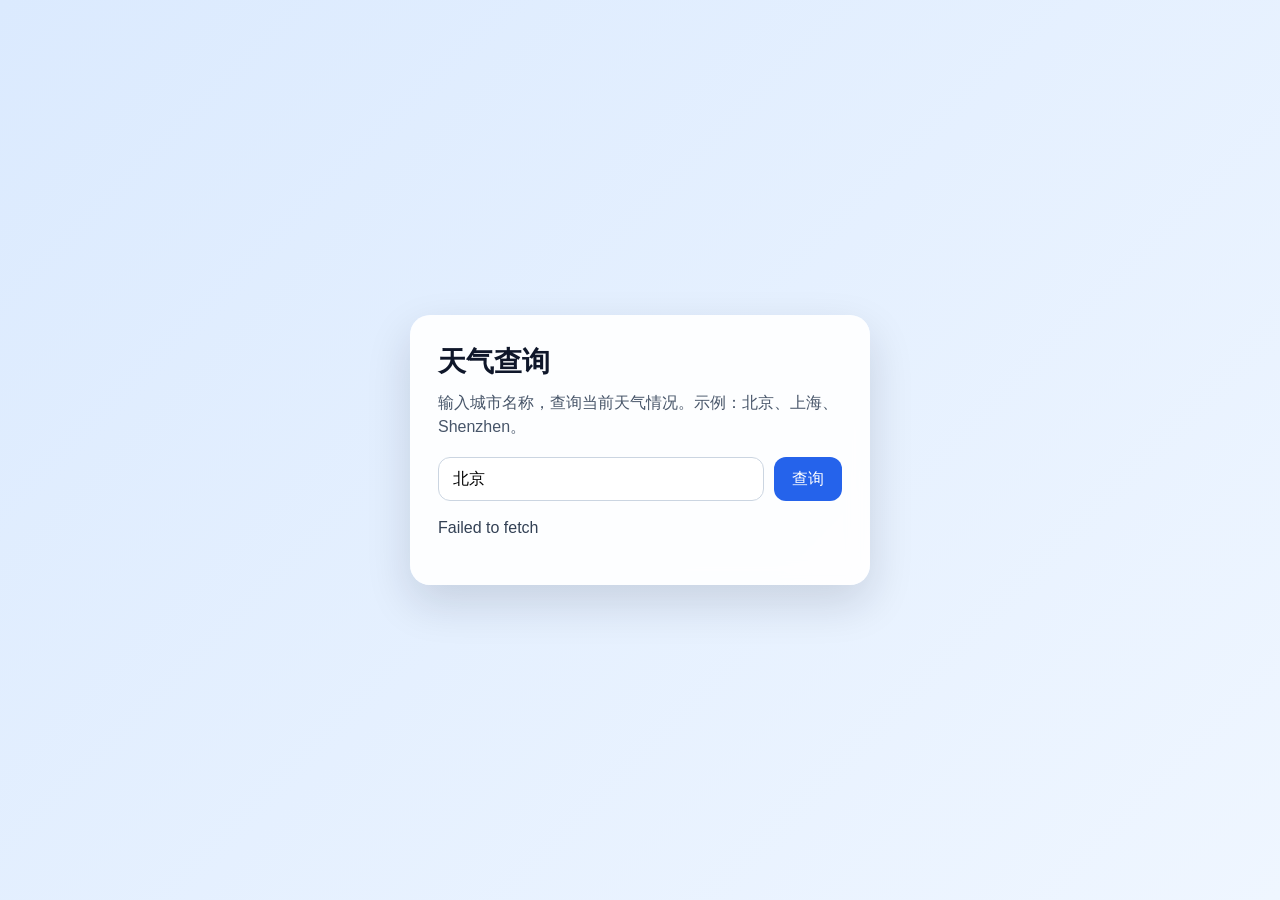
==== weather.html @ c6b2685c "feat: 查询天气HTML Co-authored-by: traeagent <traeagent@users.noreply.github.com>" ====
<!DOCTYPE html>
<html lang="zh-CN">
<head>
  <meta charset="UTF-8" />
  <meta name="viewport" content="width=device-width, initial-scale=1.0" />
  <title>天气查询</title>
  <style>
    :root {
      color-scheme: light;
      font-family: Arial, sans-serif;
    }

    * {
      box-sizing: border-box;
    }

    body {
      margin: 0;
      min-height: 100vh;
      display: flex;
      align-items: center;
      justify-content: center;
      background: linear-gradient(135deg, #dbeafe, #eff6ff);
      color: #0f172a;
    }

    .card {
      width: min(92vw, 460px);
      padding: 28px;
      border-radius: 20px;
      background: rgba(255, 255, 255, 0.92);
      box-shadow: 0 18px 45px rgba(15, 23, 42, 0.14);
      backdrop-filter: blur(10px);
    }

    h1 {
      margin: 0 0 10px;
      font-size: 28px;
    }

    p {
      margin: 0 0 18px;
      color: #475569;
      line-height: 1.5;
    }

    .search {
      display: flex;
      gap: 10px;
      margin-bottom: 18px;
    }

    input {
      flex: 1;
      padding: 12px 14px;
      border: 1px solid #cbd5e1;
      border-radius: 12px;
      font-size: 16px;
      outline: none;
    }

    input:focus {
      border-color: #2563eb;
      box-shadow: 0 0 0 4px rgba(37, 99, 235, 0.12);
    }

    button {
      border: none;
      border-radius: 12px;
      padding: 0 18px;
      background: #2563eb;
      color: #fff;
      font-size: 16px;
      cursor: pointer;
    }

    button:hover {
      background: #1d4ed8;
    }

    .status {
      min-height: 24px;
      margin-bottom: 14px;
      color: #334155;
    }

    .result {
      display: none;
      padding: 18px;
      border-radius: 16px;
      background: #f8fafc;
      border: 1px solid #e2e8f0;
    }

    .result.show {
      display: block;
    }

    .city {
      font-size: 22px;
      font-weight: 700;
      margin-bottom: 6px;
    }

    .weather {
      font-size: 18px;
      margin-bottom: 14px;
      color: #1d4ed8;
    }

    .meta {
      display: grid;
      grid-template-columns: repeat(2, minmax(0, 1fr));
      gap: 12px;
    }

    .meta-item {
      padding: 12px;
      border-radius: 12px;
      background: #fff;
      border: 1px solid #e2e8f0;
    }

    .label {
      font-size: 13px;
      color: #64748b;
      margin-bottom: 6px;
    }

    .value {
      font-size: 20px;
      font-weight: 700;
    }
  </style>
</head>
<body>
  <div class="card">
    <h1>天气查询</h1>
    <p>输入城市名称，查询当前天气情况。示例：北京、上海、Shenzhen。</p>

    <div class="search">
      <input id="cityInput" type="text" placeholder="请输入城市名" value="北京" />
      <button id="searchButton" type="button">查询</button>
    </div>

    <div class="status" id="status">准备查询...</div>

    <div class="result" id="result">
      <div class="city" id="cityName"></div>
      <div class="weather" id="weatherText"></div>
      <div class="meta">
        <div class="meta-item">
          <div class="label">当前温度</div>
          <div class="value" id="temperature"></div>
        </div>
        <div class="meta-item">
          <div class="label">体感/湿度</div>
          <div class="value" id="humidity"></div>
        </div>
        <div class="meta-item">
          <div class="label">风速</div>
          <div class="value" id="windSpeed"></div>
        </div>
        <div class="meta-item">
          <div class="label">更新时间</div>
          <div class="value" id="updateTime" style="font-size: 14px;"></div>
        </div>
      </div>
    </div>
  </div>

  <script>
    const statusEl = document.getElementById("status");
    const resultEl = document.getElementById("result");
    const cityInput = document.getElementById("cityInput");
    const searchButton = document.getElementById("searchButton");

    const weatherCodeMap = {
      0: "晴朗",
      1: "大部晴朗",
      2: "局部多云",
      3: "阴天",
      45: "有雾",
      48: "雾凇",
      51: "小毛毛雨",
      53: "毛毛雨",
      55: "强毛毛雨",
      61: "小雨",
      63: "中雨",
      65: "大雨",
      71: "小雪",
      73: "中雪",
      75: "大雪",
      80: "小阵雨",
      81: "中阵雨",
      82: "强阵雨",
      95: "雷暴"
    };

    async function fetchWeather() {
      const city = cityInput.value.trim();
      if (!city) {
        statusEl.textContent = "请输入城市名称";
        resultEl.classList.remove("show");
        return;
      }

      statusEl.textContent = "查询中...";
      resultEl.classList.remove("show");

      try {
        const geoResponse = await fetch(
          `https://geocoding-api.open-meteo.com/v1/search?name=${encodeURIComponent(city)}&count=1&language=zh&format=json`
        );
        const geoData = await geoResponse.json();

        if (!geoData.results || !geoData.results.length) {
          throw new Error("未找到该城市，请换个名称试试。");
        }

        const place = geoData.results[0];
        const weatherResponse = await fetch(
          `https://api.open-meteo.com/v1/forecast?latitude=${place.latitude}&longitude=${place.longitude}&current=temperature_2m,relative_humidity_2m,weather_code,wind_speed_10m&timezone=auto`
        );
        const weatherData = await weatherResponse.json();
        const current = weatherData.current;

        document.getElementById("cityName").textContent =
          `${place.name}${place.country ? "，" + place.country : ""}`;
        document.getElementById("weatherText").textContent =
          weatherCodeMap[current.weather_code] || "天气未知";
        document.getElementById("temperature").textContent =
          `${current.temperature_2m} ${weatherData.current_units.temperature_2m}`;
        document.getElementById("humidity").textContent =
          `${current.relative_humidity_2m}${weatherData.current_units.relative_humidity_2m}`;
        document.getElementById("windSpeed").textContent =
          `${current.wind_speed_10m} ${weatherData.current_units.wind_speed_10m}`;
        document.getElementById("updateTime").textContent = current.time.replace("T", " ");

        resultEl.classList.add("show");
        statusEl.textContent = "查询成功";
      } catch (error) {
        statusEl.textContent = error.message || "查询失败，请稍后重试。";
        resultEl.classList.remove("show");
      }
    }

    searchButton.addEventListener("click", fetchWeather);
    cityInput.addEventListener("keydown", (event) => {
      if (event.key === "Enter") {
        fetchWeather();
      }
    });

    fetchWeather();
  </script>
</body>
</html>
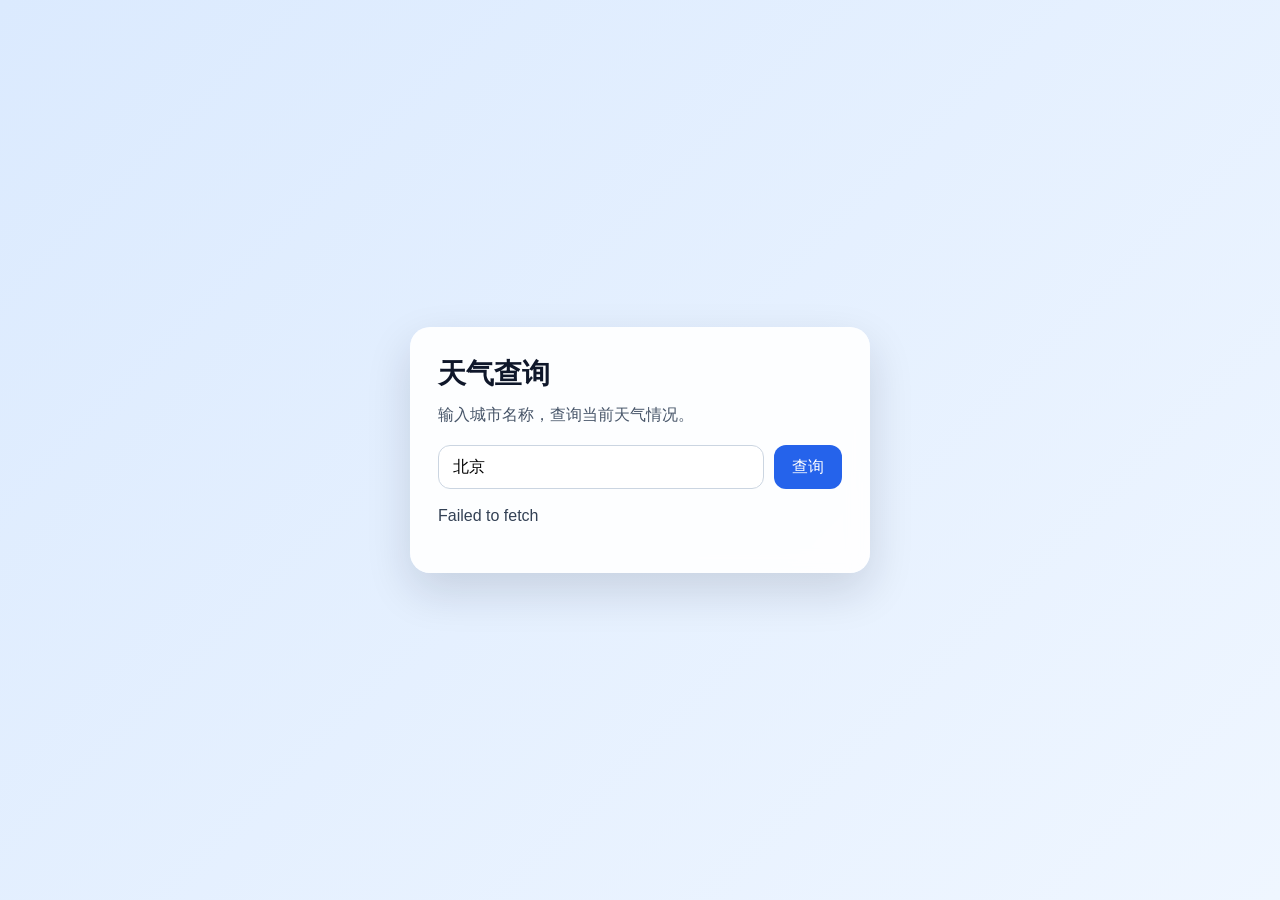
==== commit 533e0582: "feat: 查询天气HTML Co-authored-by: traeagent <traeagent@users.noreply.github.com>" ====
--- a/weather.html
+++ b/weather.html
@@ -1,8 +1,7 @@
 <!DOCTYPE html>
-<html lang="zh-CN">
-<head>
-  <meta charset="UTF-8" />
-  <meta name="viewport" content="width=device-width, initial-scale=1.0" />
+<html lang="zh-CN"><head>
+  <meta charset="UTF-8">
+  <meta name="viewport" content="width=device-width, initial-scale=1.0">
   <title>天气查询</title>
   <style>
     :root {
@@ -136,34 +135,34 @@
 <body>
   <div class="card">
     <h1>天气查询</h1>
-    <p>输入城市名称，查询当前天气情况。示例：北京、上海、Shenzhen。</p>
+    <p style="position: relative;">输入城市名称，查询当前天气情况。</p>
 
     <div class="search">
-      <input id="cityInput" type="text" placeholder="请输入城市名" value="北京" />
+      <input id="cityInput" type="text" placeholder="请输入城市名" value="北京">
       <button id="searchButton" type="button">查询</button>
     </div>
 
-    <div class="status" id="status">准备查询...</div>
-
-    <div class="result" id="result">
-      <div class="city" id="cityName"></div>
-      <div class="weather" id="weatherText"></div>
+    <div class="status" id="status">查询成功</div>
+
+    <div class="result show" id="result">
+      <div class="city" id="cityName">北京，中国</div>
+      <div class="weather" id="weatherText">大部晴朗</div>
       <div class="meta">
         <div class="meta-item">
           <div class="label">当前温度</div>
-          <div class="value" id="temperature"></div>
+          <div class="value" id="temperature">21.9 °C</div>
         </div>
         <div class="meta-item">
           <div class="label">体感/湿度</div>
-          <div class="value" id="humidity"></div>
+          <div class="value" id="humidity">42%</div>
         </div>
         <div class="meta-item">
           <div class="label">风速</div>
-          <div class="value" id="windSpeed"></div>
+          <div class="value" id="windSpeed">7 km/h</div>
         </div>
         <div class="meta-item">
           <div class="label">更新时间</div>
-          <div class="value" id="updateTime" style="font-size: 14px;"></div>
+          <div class="value" id="updateTime" style="font-size: 14px;">2026-09-08 17:15</div>
         </div>
       </div>
     </div>
@@ -254,5 +253,6 @@
 
     fetchWeather();
   </script>
-</body>
-</html>
+
+
+</body></html>
